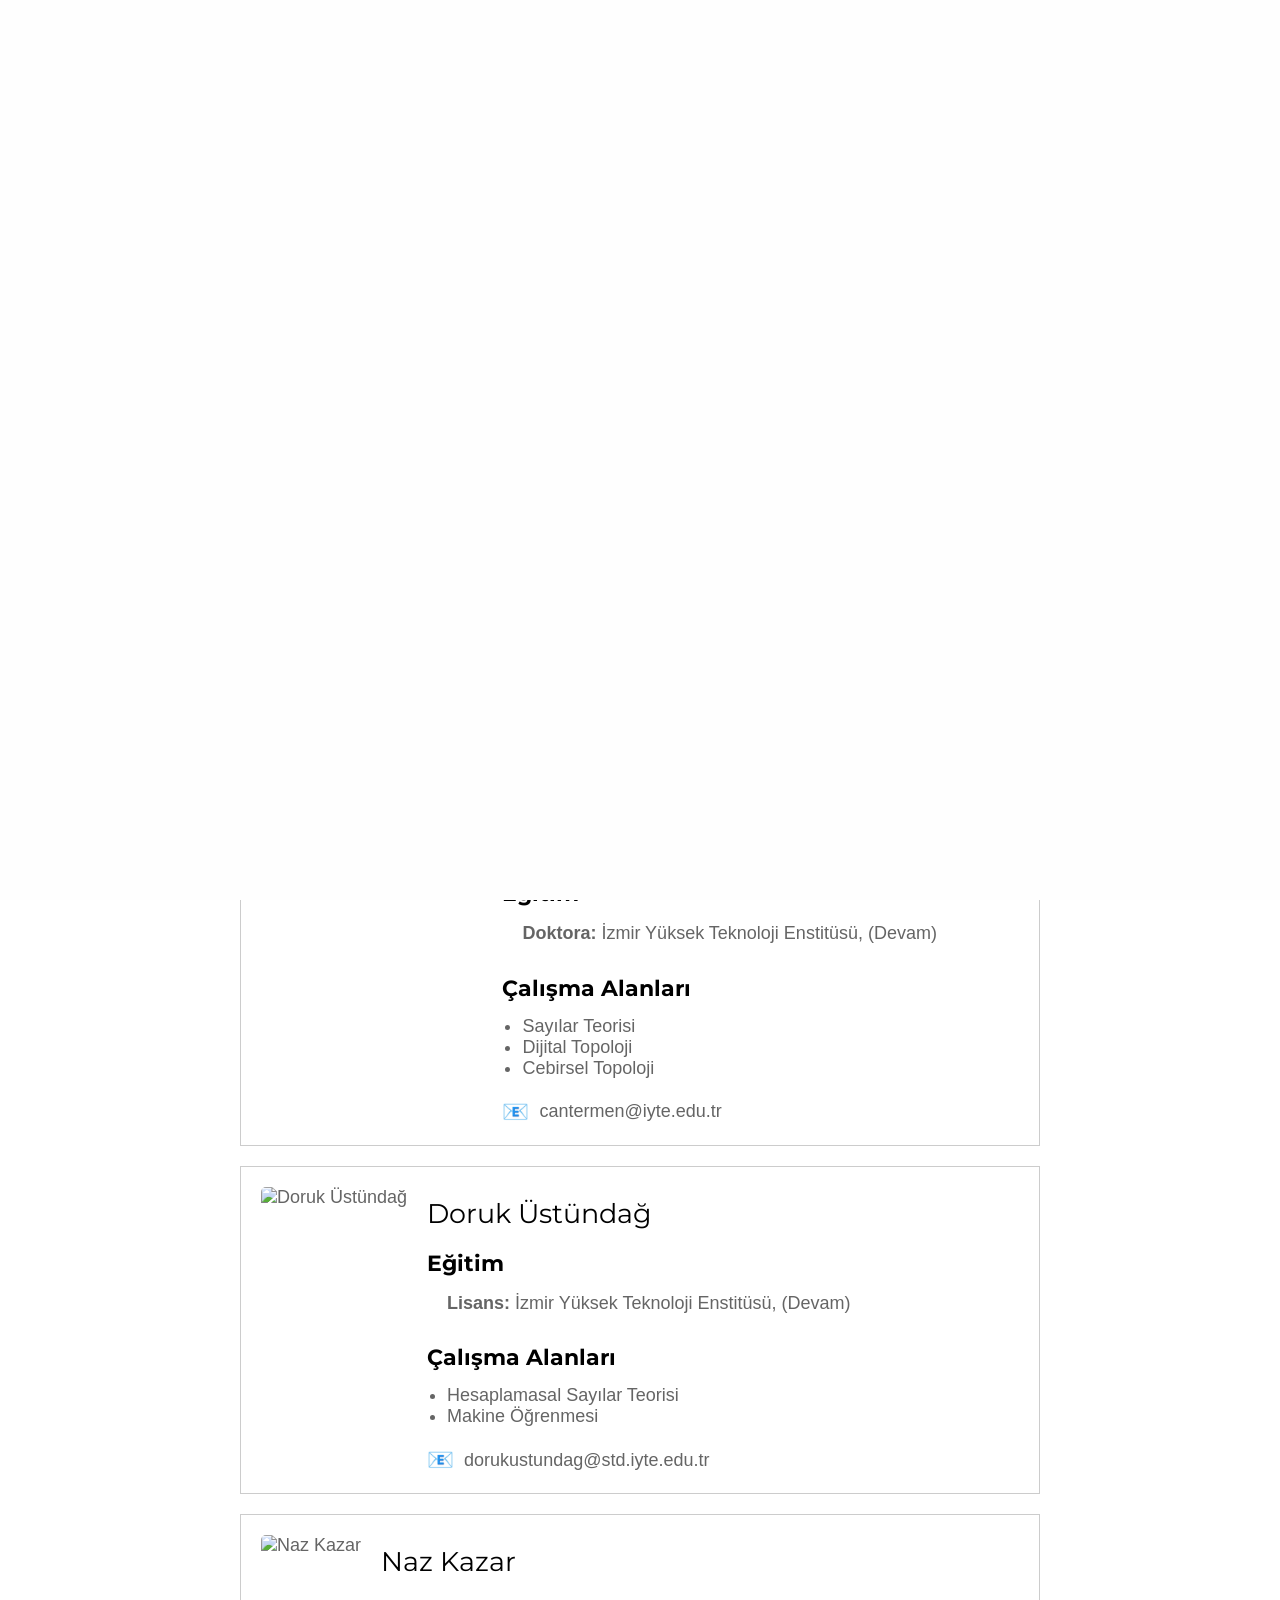
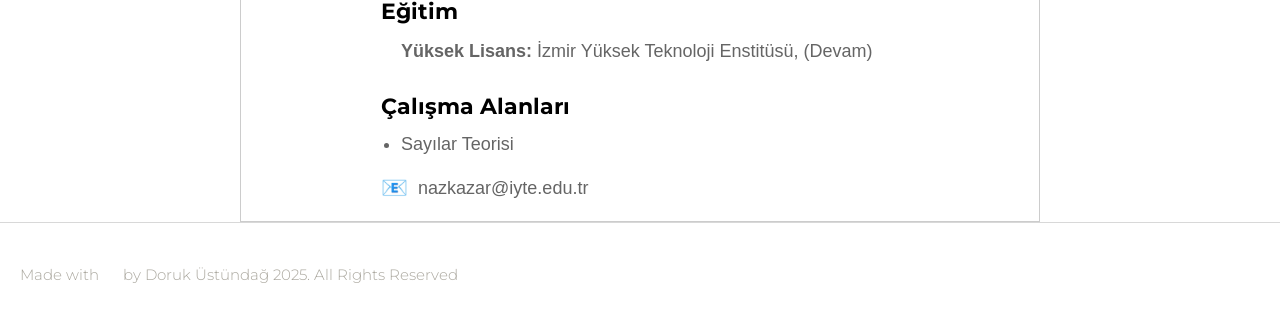
==== service.html @ e006af82 "Header Style Change" ====
<!doctype html>
<!--[if lt IE 7]>      <html class="no-js lt-ie9 lt-ie8 lt-ie7" lang=""> <![endif]-->
<!--[if IE 7]>         <html class="no-js lt-ie9 lt-ie8" lang=""> <![endif]-->
<!--[if IE 8]>         <html class="no-js lt-ie9" lang=""> <![endif]-->
<!--[if gt IE 8]><!--> <html class="no-js" lang=""> <!--<![endif]-->
    <head>
        <meta charset="utf-8">
        <meta http-equiv="X-UA-Compatible" content="IE=edge,chrome=1">
        <title>İYTE Aritmetik</title>
        <meta name="description" content="">
        <meta name="viewport" content="width=device-width, initial-scale=1">
        <link rel="apple-touch-icon" href="apple-touch-icon.png">
        <link rel="icon" type="image/x-icon" href="favicon.ico">

        <!--Google fonts links-->
        <link href="https://fonts.googleapis.com/css?family=Montserrat:400,700" rel="stylesheet">


        <link rel="stylesheet" href="assets/css/fonticons.css">
        <link rel="stylesheet" href="assets/css/slider-pro.css">
        <!--<link rel="stylesheet" href="assets/css/stylesheet.css">-->
        <link rel="stylesheet" href="assets/css/font-awesome.min.css">
        <link rel="stylesheet" href="assets/css/bootstrap.min.css">


        <!--For Plugins external css-->
        <link rel="stylesheet" href="assets/css/plugins.css" />

        <!--Theme custom css -->
        <link rel="stylesheet" href="assets/css/style.css">

        <!--Theme Responsive css-->
        <link rel="stylesheet" href="assets/css/responsive.css" />

        <script src="assets/js/vendor/modernizr-2.8.3-respond-1.4.2.min.js"></script>
    </head>
    <body data-spy="scroll" data-target=".navbar-collapse">
        <!--[if lt IE 8]>
            <p class="browserupgrade">You are using an <strong>outdated</strong> browser. Please <a href="http://browsehappy.com/">upgrade your browser</a> to improve your experience.</p>
        <![endif]-->
        <div class='preloader'><div class='loaded'>&nbsp;</div></div>
        <header id="main_menu" class="header navbar-fixed-top">            
            <div class="main_menu_bg">
                <div class="container">
                    <div class="row">
                        <div class="nave_menu">
                            <nav class="navbar navbar-default" id="navmenu">
                                <div class="container-fluid">
                                    <!-- Brand and toggle get grouped for better mobile display -->
                                    <div class="navbar-header">
                                        <button type="button" class="navbar-toggle collapsed" data-toggle="collapse" data-target="#bs-example-navbar-collapse-1" aria-expanded="false">
                                            <span class="sr-only">Toggle navigation</span>
                                            <span class="icon-bar"></span>
                                            <span class="icon-bar"></span>
                                            <span class="icon-bar"></span>
                                        </button>
                                        <a class="navbar-brand" href="index.html">
                                            <img src="assets/images/logo.png"/>
                                        </a>
                                    </div>

                                    <!-- Collect the nav links, forms, and other content for toggling -->



                                    <div class="collapse navbar-collapse" id="bs-example-navbar-collapse-1">
                                        <ul class="nav navbar-nav navbar-right">
                                            <li><a href="hakkımızda.html">Hakkımızda</a></li>
                                            <li class="dropdown"><a href="#" class="dropdown-toggle" data-toggle="dropdown" role="button" aria-haspopup="true">Kişiler</a>
                                                <ul class="dropdown-menu">
                                                    <li><a href="service.html">Yönetim</a></li>
                                                    <li><a href="service1.html">Konuşmacılar</a></li>
                                                </ul>
                                            </li>
                                            
                                            <li><a href="work.html">Seminerler</a></li>
                                            <li><a href="contact.html">İletişim</a></li>
                                        </ul>    
                                    </div>

                                </div>
                            </nav>
                        </div>	
                    </div>

                </div>

            </div>
        </header> <!--End of header -->


        <!--hg-->
        <div style="font-family: Arial, sans-serif; border: 1px solid #ccc; padding: 20px; max-width: 800px; margin: auto; display: flex; align-items: flex-start; gap: 20px; margin-top: 200px;">
            <div style="flex-shrink: 0;">
                <img src="assets/images/haydargoral.jpg" alt="Doç. Dr. Haydar Göral" style="width: 150px; height: auto; border-radius: 5px;">
            </div>
            <div>
                <h2 style="margin-top: 0; font-size: 1.5em; font-weight: normal;">Doç. Dr. Haydar GÖRAL</h2>
                
                <h3 style="margin-bottom: 5px; font-size: 1.2em; font-weight: bold; display: block;">Eğitim</h3>
                <p style="margin: 0; padding-left: 20px;"><strong>Doktora:</strong> Claude Bernard Üniversitesi Lyon 1, 2015</p>
                <h3 style="margin-top: 20px; margin-bottom: 5px; font-size: 1.2em; font-weight: bold;">Çalışma Alanları</h3>
                <ul style="list-style-type: disc; margin: 0; padding-left: 20px;">
                    <li>Sayılar Teorisi</li>
                    <li>Modeller Teorisi</li>
                    <li>Teorik Bilgisayar Bilimi</li>
                    <li>Makine Öğrenmesi</li>
                </ul>
                <div style="margin-top: 20px; display: flex; flex-direction: column; gap: 10px;">
                    <div style="display: flex; align-items: center; gap: 10px;">
                        <span style="color: #666; font-size: 1.2em;">📧</span>
                        <p style="margin: 0;">haydargoral@iyte.edu.tr</p>
                    </div>  
                </div>
            </div>
        </div>

        <!--tct-->
        <div style="font-family: Arial, sans-serif; border: 1px solid #ccc; padding: 20px; max-width: 800px; margin: auto; display: flex; align-items: flex-start; gap: 20px; margin-top: 20px;">
            <div style="flex-shrink: 0;">
                <img src="assets/images/tct.jpg" alt="Ar. Gör. Talip Can Termen" style="width: 150px; height: auto; border-radius: 5px;">
            </div>
            <div>
                <h2 style="margin-top: 0; font-size: 1.5em; font-weight: normal;">Ar. Gör. Talip Can Termen</h2>
                
                <h3 style="margin-bottom: 5px; font-size: 1.2em; font-weight: bold; display: block;">Eğitim</h3>
                <p style="margin: 0; padding-left: 20px;"><strong>Doktora:</strong> İzmir Yüksek Teknoloji Enstitüsü, (Devam)</p>
                <h3 style="margin-top: 20px; margin-bottom: 5px; font-size: 1.2em; font-weight: bold;">Çalışma Alanları</h3>
                <ul style="list-style-type: disc; margin: 0; padding-left: 20px;">
                    <li>Sayılar Teorisi</li>
                    <li>Dijital Topoloji</li>
                    <li>Cebirsel Topoloji</li>
                </ul>
                <div style="margin-top: 20px; display: flex; flex-direction: column; gap: 10px;">
                    <div style="display: flex; align-items: center; gap: 10px;">
                        <span style="color: #666; font-size: 1.2em;">📧</span>
                        <p style="margin: 0;">cantermen@iyte.edu.tr</p>
                    </div>  
                </div>
            </div>
        </div>

        <!--du-->
        <div style="font-family: Arial, sans-serif; border: 1px solid #ccc; padding: 20px; max-width: 800px; margin: auto; display: flex; align-items: flex-start; gap: 20px; margin-top: 20px;">
            <div style="flex-shrink: 0;">
                <img src="assets/images/doruk.jpg" alt="Doruk Üstündağ" style="width: 150px; height: auto; border-radius: 5px;">
            </div>
            <div>
                <h2 style="margin-top: 0; font-size: 1.5em; font-weight: normal;">Doruk Üstündağ</h2>
                
                <h3 style="margin-bottom: 5px; font-size: 1.2em; font-weight: bold; display: block;">Eğitim</h3>
                <p style="margin: 0; padding-left: 20px;"><strong>Lisans:</strong> İzmir Yüksek Teknoloji Enstitüsü, (Devam)</p>
                <h3 style="margin-top: 20px; margin-bottom: 5px; font-size: 1.2em; font-weight: bold;">Çalışma Alanları</h3>
                <ul style="list-style-type: disc; margin: 0; padding-left: 20px;">
                    <li>Hesaplamasal Sayılar Teorisi</li>
                    <li>Makine Öğrenmesi</li>
                </ul>
                <div style="margin-top: 20px; display: flex; flex-direction: column; gap: 10px;">
                    <div style="display: flex; align-items: center; gap: 10px;">
                        <span style="color: #666; font-size: 1.2em;">📧</span>
                        <p style="margin: 0;">dorukustundag@std.iyte.edu.tr</p>
                    </div>  
                </div>
            </div>
        </div>

        <!--nk-->
        <div style="font-family: Arial, sans-serif; border: 1px solid #ccc; padding: 20px; max-width: 800px; margin: auto; display: flex; align-items: flex-start; gap: 20px; margin-top: 20px;">
            <div style="flex-shrink: 0;">
                <img src="assets/images/naz.jpg" alt="Naz Kazar" style="width: 150px; height: auto; border-radius: 5px;">
            </div>
            <div>
                <h2 style="margin-top: 0; font-size: 1.5em; font-weight: normal;">Naz Kazar</h2>
                
                <h3 style="margin-bottom: 5px; font-size: 1.2em; font-weight: bold; display: block;">Eğitim</h3>
                <p style="margin: 0; padding-left: 20px;"><strong>Yüksek Lisans:</strong> İzmir Yüksek Teknoloji Enstitüsü, (Devam)</p>
                <h3 style="margin-top: 20px; margin-bottom: 5px; font-size: 1.2em; font-weight: bold;">Çalışma Alanları</h3>
                <ul style="list-style-type: disc; margin: 0; padding-left: 20px;">
                    <li>Sayılar Teorisi</li>
                </ul>
                <div style="margin-top: 20px; display: flex; flex-direction: column; gap: 10px;">
                    <div style="display: flex; align-items: center; gap: 10px;">
                        <span style="color: #666; font-size: 1.2em;">📧</span>
                        <p style="margin: 0;">nazkazar@iyte.edu.tr</p>
                    </div>  
                </div>
            </div>
        </div>


        <!-- footer Section -->
        <footer id="footer" class="footer">
            <div class="container">
                <div class="main_footer">
                    <div class="row">
                        <div class="col-sm-12">
                            <div class="copyright_text text-center">
                                <p class=" wow fadeInRight" data-wow-duration="1s">Made with <i class="fa fa-heart"></i> by Doruk Üstündağ 2025. All Rights Reserved</p>
                            </div>
                        </div>
                    </div>
                </div>
            </div><!-- End of container -->
        </footer><!-- End of footer -->



        <!-- START SCROLL TO TOP  -->

        <div class="scrollup">
            <a href="#"><i class="fa fa-chevron-up"></i></a>
        </div>

        <script src="assets/js/vendor/jquery-1.11.2.min.js"></script>
        <script src="assets/js/vendor/bootstrap.min.js"></script>

        <script src="assets/js/jquery.easing.1.3.js"></script>

        <script src="assets/js/plugins.js"></script>
        <script src="assets/js/main.js"></script>

    </body>
</html>
---- assets/css/style.css ----
/*
Author: Bootstrapthemes
Author URI: http://bootstrapthemes.co
*/
/* ==========================================================================
   Author's custom styles
   ========================================================================== */
html,
body {
    background-color: #fff;
    font-size: 18px;
    color: #656565;
    width: 100%;
    padding: 0;
    margin-left: 0;
    margin-right: 0;
    font-family: 'Montserrat', sans-serif;
    font-weight: 300;
}
.preloader {
    position: fixed;
    top: 0;
    left: 0;
    right: 0;
    bottom: 0;
    background-color: #fefefe;
    z-index: 99999;
    height: 100%;
    width: 100%;
    overflow: hidden !important;
}
.loaded {
    width: 60px;
    height: 60px;
    position: absolute;
    left: 50%;
    top: 50%;
    background-image: url(../images/loading.gif);
    background-repeat: no-repeat;
    background-position: center;
    -moz-background-size: cover;
    background-size: cover;
    margin: -20px 0 0 -20px;
}
img {
    -moz-user-select: none;
    -webkit-user-select: none;
    -ms-user-select: none;
    user-select: none;
    -webkit-user-drag: none;
    user-drag: none;
}
a,
a:hover,
a:active,
a:focus {
    text-decoration: none;
    outline: none;
}
a,
button,
a span {
    -webkit-transition: 0.2s ease-in-out;
    -o-transition: 0.2s ease-in-out;
    transition: 0.2s ease-in-out;
}
.btn.extra-width {
    padding: 13px 40px;
}
.btn:focus,
.btn:active {
    outline: inherit;
}
*,
*:before,
*:after {
    -webkit-box-sizing: border-box;
    -moz-box-sizing: border-box;
    box-sizing: border-box;
    /*    direction: rtl;*/
}
p {
    margin: 0 0 15px;
}
a{}
.clear {
    clear: both;
}
img {
    max-width: 100%;
}
textarea,
input[type="text"],
input[type="password"],
input[type="datetime"],
input[type="datetime-local"],
input[type="date"],
input[type="month"],
input[type="time"],
input[type="week"],
input[type="number"],
input[type="email"],
input[type="url"],
input[type="search"],
input[type="tel"],
input[type="color"],
.uneditable-input {
    outline: none;
}
.form-control {
    border: 1px solid rgba(0, 0, 0, 0.08);
    font-size: 16px;
    height: 45px;
}
.form-control {
    display: inline-block;
    width: 60%;
    height: 35px;
    padding: 6px 25px;
    font-size: 14px;
    line-height: 1.42857143;
    color: #fff;
    background-color: #182e4c;
    background-image: none;
    border: 0px solid #ccc;
    border-radius: 30px;
    -webkit-box-shadow: inset 0 1px 1px rgba(0,0,0,.075);
    box-shadow: inset 0 1px 1px rgba(0,0,0,.075);
    -webkit-transition: border-color ease-in-out .15s,-webkit-box-shadow ease-in-out .15s;
    -o-transition: border-color ease-in-out .15s,box-shadow ease-in-out .15s;
    transition: border-color ease-in-out .15s,box-shadow ease-in-out .15s;
}
.form-control:focus {
    border-color: #5e9a28;
}

h1,
h2,
h3,
h4,
h5,
h6 {
    margin: 0;
    color:#000000;
}
h4,
h5 {
    font-weight: 300;
    margin: 0;
    line-height: 2rem;
}
h1 {
    font-size: 3.75rem;
    font-family: 'Montserrat', sans-serif;
    font-weight: 900;
}
h2 {
    font-size:3rem;
    line-height: 3rem;
    font-family: 'Montserrat', sans-serif;
    font-weight: 700;
}
h3 {
    font-size:1.875rem;
    line-height: 2.5rem;
    font-family: 'Montserrat', sans-serif;
    font-weight: 300;
}
h4 {
    font-size: 2.5rem;
    line-height: 2.5rem;
    font-family: 'Montserrat', sans-serif;
    font-weight: 700;
}
h5 {
    font-size: 1.125rem;
    margin-bottom: 1rem;
    margin-top: 1rem;
    color:#223d61;
}
h6 {
    font-size: 1rem;
    margin-bottom: .9rem;
}
p {
    line-height: 1.375rem;
    margin-bottom:30px;
}
p:last-child {
    margin-bottom: 0px;
}
.text {
    color: #333333;
}
.coloricon i {
    color: #5e9a28;
}
.colorsbg{
    background:#FFE1BD ;
}
.whitetext {
    color: #fff;
}
.blackbg{
    background: #000;
}
.lightbg {
    background-color: #f9f9f9;
}
.transition {
    -webkit-transition: all 300ms linear;
    -moz-transition: all 300ms linear;
    -o-transition: all 300ms linear;
    -ms-transition: all 300ms linear;
    transition: all 300ms linear;
}


/*
Section
*/
.sections {
    padding-top:85px;
    padding-bottom: 105px;
    overflow: hidden;
}
.sections.footer {
    padding-bottom: 80px;
}
section .subtitle h5 {
    margin-top: 10px;
    font-size: 1.3rem;
}
.parallax-section {
    max-width: 100%;
    color: #ffffff;
}
section .title-half h2 {
    font-size: 3rem;
    line-height: 4rem;
    font-weight: 300;
    margin-bottom: 1.4rem;
}
section .subtitle-half h5 {
    font-weight: 100;
    font-size: 17px;
}
ul{
    margin:0;
    padding:0;
    list-style:none;
}

.heading {
    margin-bottom: 4rem;
}
.overlay {
    background-color: rgba(0, 0, 0, 0.75);
    width: 100%;
    height: 100%;
    position: absolute;
    left:0;
    top:0;
}
.home-overlay {
    background-color:rgba(255, 225, 189, 0.9);
    width: 100%;
    height:100%;
    position: absolute;
    left:0;
    top:0;
}
.home-overlay-fluid {
    background-color: rgba(41, 41, 41, 0.68);
    width: 80%;
    margin: auto;
}
.overlay-img {
    background: rgba(0, 0, 0, 0.3);
    width: 100%;
    padding-top: 100px;
    padding-bottom: 100px;
    color: #ffffff;
}
.no-padding {
    padding: 0 !important;
    margin:0 !important;
}
.fluid-blocks-col {
    padding: 70px 40px 0 80px;
}
.fluid-blocks-col-right {
    padding: 70px 80px 0 40px;
}
/*
Separator
*/
.separator {
    height: 2px;
    width: 60px;
    margin: 20px auto;
    background: #000;;
}
.separator2 {
    height: 2px;
    width: 60px;
    margin:20px 0px;
    background: #000;
}
.separator3 {
    height: 2px;
    width: 50px;
    margin:10px auto;
    background: #fff;
}
.separator4 {
    height: 2px;
    width: 30px;
    margin:20px 0px;
    background: #5e9a28;
}
/*section:nth-of-type(odd) {
    background-color: #F9F9F9;
}*/
/*
Button
*/
.btn-primary.active.focus,
.btn-primary.active:focus,
.btn-primary.active:hover,
.btn-primary:active.focus,
.btn-primary:active:focus,
.btn-primary:active:hover,
.open > .dropdown-toggle.btn-primary.focus,
.open > .dropdown-toggle.btn-primary:focus,
.open > .dropdown-toggle.btn-primary:hover,
.btn-primary.focus,
.btn-primary:focus,
.btn-primary.disabled,
.btn-primary.disabled:hover {
    color: #ffffff;
    background-color: #522bac;
    border-color: #522bac;
}

.btn {
    display: inline-block;
    min-width: 180px;
    padding: .4em;
    height: 45px;
    text-align: center;
    color: #fff;
    letter-spacing: 1px;
    margin: 0;
    font-size: 1.125rem;
    border-radius: 50px;
    margin-top: 20px;
    background-color: #000;
    transition: .5s; 
    border:1px solid #000;

}
.btn:hover {
    background-color:#ffcb93;
    color: #000;
    text-decoration: none;
    border:1px solid #ffcb93;
}
.btn-default {
    color: #333;
    background-color: #fff;
    border-color: #ccc;
}
.btn-default:hover {
    color: #333;
    background-color: #fff;
    border-color:#000;
}

/*
Extra height css
*/
.margin-top-20 {
    margin-top: 20px;
}
.margin-bottom-20 {
    margin-bottom: 20px;
}
.margin-top-40 {
    margin-top: 40px;
}
.margin-bottom-40 {
    margin-bottom: 40px;
}
.margin-top-60 {
    margin-top: 60px;
}
.margin-top-80 {
    margin-top: 80px;
}
.margin-top-120 {
    margin-top: 120px;
}
.margin-80 {
    margin-top: 80px;
    margin-bottom: 80px;
}
.margin-bottom-60 {
    margin-bottom: 60px;
}

.margin-bottom-80 {
    margin-bottom: 80px;
}
.padding-top-20 {
    padding-top: 1.33rem;
}
.padding-bottom-20 {
    padding-bottom: 1.33rem;
}
.padding-top-40 {
    padding-top: 2.66rem;
}
.padding-bottom-40 {
    padding-bottom: 2.66rem;
}
.padding-top-60 {
    padding-top: 5rem;
}
.padding-bottom-60 {
    padding-bottom: 5rem;
}
.padding-bottom-0 {
    padding-bottom: 0;
}
/*padding*/
.padding-twenty {
    padding: 10px 0;
}
.padding-fourty {
    padding: 20px 0;
}
.padding-sixty {
    padding: 30px 0;
}
.padding-eighty {
    padding: 40px 0;
}
h1 span {
    color: #5e9a28;
    font-weight: 400;
}

/*for placeholder changes*/

input::-webkit-input-placeholder {
    color: #555555;
}
input::-moz-placeholder {
    color: #555555;
}
input::-ms-input-placeholder {
    color: #555555;
}

/*for image bg*/


/*.img-bg{
  background: url(../images/home-msg.jpg) no-repeat center top fixed;
  background-size
  -moz-background-size: cover;
  -webkit-background-size: cover;
  -o-background-size: cover;
  background-size: cover;
  width: 100%;
  overflow: hidden;
}*/
/* navbar section */
.menu-scroll {
    padding-top: 0px;
    padding-bottom: 0px;
    position: fixed;
    top: 0; 
    left: 0; 
    right: 0; 
    z-index: 300;
    box-shadow: 0 6px 12px rgba(0, 0, 0, .175);
    -webkit-box-shadow: 0 6px 12px rgba(0, 0, 0, .175);
    background-color:#fff;
    -webkit-transition:all .3s;
    -moz-transition:all .3s;
    transition:all .3s;
    height: 80px;
    /*    background-color: transparent;
        -webkit-transition: background .5s ease-in-out,padding .5s ease-in-out;
        -moz-transition: background .5s ease-in-out,padding .5s ease-in-out;
        transition: background .5s ease-in-out,padding .5s ease-in-out;*/

}

.menu-scroll .main_menu_bg{
    margin-top: 0px;
    background-color: transparent;
    height: 80px;
}
.menu-scroll .main_menu_bg .nave_menu {
    margin-top:0px;
}
.main_menu_bg{
    margin-top: 0px;
    background-color: #fff;
    border-bottom: 1px solid #ddd;
    height: 155px;
    transition: all 0.3s;
}
.main_menu_bg .navbar-default {
    background-color: transparent; 
    border-color: transparent; 
    transition: all .3s;
    margin: 15px auto;
}
.navbar-default .navbar-nav>li>a:hover, .navbar-default .navbar-nav>li>a:focus{
    color:#000000;
}
.main_menu_bg .nave_menu {
    margin-top:50px;
    transition: all 0.6s;
}

.main_menu_bg .navbar-default .navbar-nav>.active>a, .navbar-default .navbar-nav>.active>a:hover, .navbar-default .navbar-nav>.active>a:focus{
    color: #000000;
    background:url(../images/line.png) no-repeat scroll 15px 40px;
}

.main_menu_bg .navbar-nav>li>a {
    padding-top: 15px;
    padding-bottom: 20px;
    font-size: 0.875rem;
    color: #333;
}
.navbar-brand>img {
    max-width: 80%;
}
.navbar-default .navbar-nav>.open>a, .navbar-default .navbar-nav>.open>a:hover, .navbar-default .navbar-nav>.open>a:focus{
    background-color:transparent;
    color:#ffe1bd;

}
.dropdown-menu>li>a{
    line-height: 4;
}
/*.navbar-nav>li>.dropdown-menu{
    margin-top:20px;
}*/

/* Auto-hide header: visible while the page is at the top; once the user
   scrolls down it slides away, and slides back in when the mouse moves
   near the top edge of the screen (desktop/mouse only). */
@media (hover: hover) and (pointer: fine) {
    .header.navbar-fixed-top {
        transition: transform .35s ease-in-out;
    }
    .header.navbar-fixed-top.nav-autohide:not(.nav-visible):not(:focus-within) {
        transform: translateY(-100%);
    }
    .nav-hover-zone {
        position: fixed;
        top: 0;
        left: 0;
        right: 0;
        height: 12px;
        z-index: 1029;
    }
}


/*home section*/
.main_home{
    margin-top:85px;
    padding: 140px 0px;
    position: relative;

}
.main_home h1{
    color: #fff;
    padding-bottom: 25px;
}
.main_home p.subtitle{
    color: #000;
    padding-bottom: 25px;
    font-size:1.5rem;
    line-height: 2rem;
    margin:0 auto;
}
.main_home_slider{
    margin-top:70px;
}
.single_home_slider{
    margin-top:70px;
    background:url(../images/homebg.jpg) no-repeat top center;
    position: relative;
}
.main_home_slider .owl-controls{
    position: absolute;
    right:1%;
    top:50%;
    z-index: 99;
}
.home .owl-theme .owl-dots .owl-dot {
    display: block;
    zoom: 1;
}

.owl-theme .owl-dots .owl-dot.active span, .owl-theme .owl-dots .owl-dot:hover span {
    background: #fff;
    border:0;
}
.owl-theme .owl-dots .owl-dot span {
    width: 10px;
    height: 10px;
    margin: 2px 10px;
    background: transparent;
    border:1px solid #000;
    display: inline-block;
    -webkit-backface-visibility: visible;
    -webkit-transition: opacity 200ms ease;
    -moz-transition: opacity 200ms ease;
    -ms-transition: opacity 200ms ease;
    -o-transition: opacity 200ms ease;
    transition: opacity 200ms ease;
    -webkit-border-radius: 0px; 
    -moz-border-radius: 0px;
    border-radius: 0px;
    transform: rotate(45deg);
}


/*========================================================================
service section css
==========================================================================*/
.head_title{
    margin-bottom:60px;
}
.head_title h2{
    font-size:3.125rem;
    color:#223d61;
}
.head_title p{
    font-size:1rem;
}


/*=======================================================================
                        Work sectin style
=========================================================================*/
.main_mix_content{
    overflow: hidden;
}
.main_mix_content .single_mixi_portfolio{
    margin-bottom:30px;
}


/*====================================================================
 Team section Style
======================================================================*/

.main_team_area .single_team .team img{
    margin-bottom:20px;
    width:168px;
    height: 168px;
    margin:20px auto;
}
.main_team_area .owl-controls{
    margin-top:50px;
}
.main_team_area .owl-nav{
    position: absolute;
    top:15%;

}
.main_team_area .owl-carousel .owl-controls .owl-nav .owl-prev{
    float: left;
    position: absolute;
}
.main_team_area .owl-carousel .owl-controls .owl-nav .owl-next {
    float: right !important;
    position: relative;
    right:-1350%;
}
.main_team_area .owl-theme .owl-nav [class*='owl-'] {
    color: black;
    font-size: 3rem;
    margin: 5px;
    padding: 4px 7px;
    background: transparent;
}
.main_team_area .owl-theme .owl-nav [class*='owl-']:hover {
    background: transparent;
    color: white;
}


/*===================================================================
                    Clients Section Style
=====================================================================*/
.single_left_text{
}
.slider-pro .sp-slides.sps_slider{
    height: 200px !important;
}
.slider-pro p.sp-layer.right_sp_layer {
    padding-top: 40px;
}

/*===================================================================
                    Contact section style
=======================================================================*/
.contact{
    background: url(../images/tuchbg.jpg) no-repeat top center;
    background-size: cover;
    position: relative;
}

.main_contact .head_title.whitetext h1{
    color:#fff;
}
.main_contact label{
    font-family: 'Montserrat', sans-serif;
    font-size:1.125rem;
    font-weight: 300;
    margin-bottom:10px;
}
.main_contact .form-control {
    display: inline-block;
    width: 100%;
    height: 50px;
    padding: 6px 25px;
    font-size: 14px;
    line-height: 1.42857143;
    color: #fff;
    background-color: transparent; 
    background-image: none;
    border-top: 1px solid #555;
    border-radius: 0px;
    -webkit-box-shadow: inset 0 0px 0px rgba(0,0,0,.075);
    box-shadow: inset 0 0px 0px rgba(0,0,0,.075);
    -webkit-transition: border-color ease-in-out .15s,-webkit-box-shadow ease-in-out .15s;
    -o-transition: border-color ease-in-out .15s,box-shadow ease-in-out .15s;
    transition: border-color ease-in-out .15s,box-shadow ease-in-out .15s;
}

.main_contact .single_contant_left input[type="submit"]{

}

.main_contact textarea.form-control {
    height: auto;
    border-bottom: 1px solid #333;
}

.main_contact .single_message_right_info{
    display: inline-block;
    width: 100%;
    margin-top: 65px;
}

.single_message_right_info li{
    font-size: 1.125rem;
    display: block;
    width: 100%;
    margin-bottom: 40px;
    overflow: hidden;
    line-height: 1.5rem;
}
.single_message_right_info li i{
    padding: 5px;
    font-size:1rem;
    float: left;
    width:8%;
    display: inline-block;
    text-align: center;
}
.single_message_right_info li span{
    display:inline-block;
    float: left;
    width:90%;

}
.contact_socail a i{
    font-size:0.8125rem;
    color:#000;
    background: #fff;
    text-align: center;
    width:40px;
    height: 40px;
    line-height: 40px;
    margin-left:10px;
}
.contact_socail a:hover i{
    background: #ffe1bd;
    color:#fff;
}



/*==================================================================
                    footer section
====================================================================*/
.footer{
    border-top:1px solid #d8d8d8;
}
.copyright_text p{
    color:#aaa79e;
    font-size:0.8125rem;
    /*    line-height: 25px;*/
    padding: 40px 20px;
    max-width: 100%;
}
.copyright_text p i{
    padding:0px 10px;
    color:#ffcb93;
}
.copyright_text p a{
    padding:0px 10px;
    color:#ffcb93;
}


/* scrollup */

.scrollup{
    width: 30px;
    height: 30px;
    border-radius: 15px;
    opacity: .3;
    position: fixed;
    bottom: 20px;
    right: 25px;
    color: #fff;
    cursor: pointer;
    background-color: #000;
    z-index: 1000;
    transition: opacity .5s, background-color .5s;
    -moz-transition: opacity .5s, background-color .5s;
    -webkit-transition: opacity .5s, background-color .5s;
}

.scrollup:hover {
    background: #ffcb93;
    opacity: 1;
}

.scrollup i {
    font-size: 13px;
    position: absolute;
    opacity: 1;
    color: #fff;
    left: 50%;
    top: 50%;
    margin-top: -7px;
    margin-left: -6px;
    text-decoration: none;

}





/*====================================================================
                         About Page Style
======================================================================*/

.main_about_area .separator2{
    margin-top:0px;
    margin-bottom: 40px;
}
.main_about_area .single_about_left_text{
    width:80%;
    margin:40px auto;
}
.main_about_area .single_about_left_text h4{
    line-height: 3rem;
}


/*======================================================================
                    instagram Section
-=======================================================================*/
.instagram-thumbnails img{
    width: 18%;
    display: inline-block;
    margin: 5px;
}






/*========================================================================
                Service Page One Style
==========================================================================*/

.main_events_area{}
.main_events_area .single_events span{
    display: inline-block;
}
.main_events_area .single_events p{
    font-size:1.875rem;
    line-height: 2rem;
}
.main_events_area .single_events span.e_text{}
.main_events_area .single_events span.separator3{
    margin: 10px 50px;
}
.main_events_area .single_events span.e_price{
    font-family: 'Montserrat', sans-serif;
    font-weight: 700;
    font-size:2.5rem;
}
.main_events_area .single_events span.e_text1{
    margin-left:20px;
    color:#8e8e8e;
}
.main_events_area .single_events.events_btn .btn{
    margin-top:0px;
}





/*=====================================================================
                    Works page style
=======================================================================*/
.single_mixi_portfolio{
    position: relative;
}
.single_work_overlay{
    background: #FFE1BD;
    width:80%;
    height: 80%;
    left:10%;
    top:10%;
    position:absolute;
    padding-top: 15%;
    opacity: 0;
    transition: all 0.6s;
}
.single_work_overlay.single_work_overlay2{
    padding-top: 40%;
}
.single_mixi_portfolio:hover .single_work_overlay{
    opacity: 1;
}




/*=====================================================================
                    Work1 page style
=======================================================================*/

.main_work1_area{}
.main_work1_area .main_work1_content{
    padding-top:130px;
}
.main_work1_area .owl-theme .owl-nav [class*='owl-'] {
    color: #989898;
    background: transparent;
    font-size:1.125rem;
}
.main_work1_area .owl-theme .owl-nav {
    margin-top: 10px;
    text-align: center;
    -webkit-tap-highlight-color: transparent;
    position: relative;
    top: -880px;
}

.main_work1_area .owl-theme .owl-dots .owl-dot span{
    border-radius:50%;
}
.main_work1_area .owl-theme .owl-dots .owl-dot.active span{
    background: #000;
    border: 0;
}

.work_socail a i{
    background: #000;
    color:#fff;
    transition: all 0.6s;
    text-align: center;
    width: 40px;
    height: 40px;
    line-height: 40px;
    margin-right: 10px;
}

.work_socail a:hover i{
    background: #FFE1BD;
    color:#fff;
}

/* main work1 content section */

.main_work1_content_area{}

.main_work1_content_area .signle_work1_left {
    width: 80%;
    margin: 0px auto;
}


/*main work1 team section */
.main_work1_team_area{}
.main_work1_team_area .owl-theme .owl-dots .owl-dot span{
    border-radius:50%;
}
.main_work1_team_area .owl-theme .owl-dots .owl-dot.active span, .owl-theme .owl-dots .owl-dot:hover span{
    background: #000;
}

.main_work1_team_area .owl-theme .owl-dots {
    text-align: center;
    -webkit-tap-highlight-color: transparent;
    top: 40px;
    position: relative;
}

.main_work1_team_area .single_work1_team .team{
    margin-top:30px;
}


/*==================================================================
                Blog Page Style
====================================================================*/
.blogmix .mix{
    display: none;
}
.blogmix in{
    overflow: hidden;
}
.single_service{
    min-height: 555px;
}
.blog_readmore_btn{
    display: block;
    width:100%;
    overflow: hidden;
}
ul li.filter{
    cursor:pointer;
}

/*==================================================================
                BlogInner Page Style
====================================================================*/

.main_bloginner_area{}
.main_bloginner_content{}
.main_bloginner_content .single_bloginner img{
    width:100%;
}
.single_bloginner h1{
    font-size:3rem;
    margin-bottom: 1rem;
}
.single_bloginner.s_blogIner_4.single_bloginner_bottom_heading{
    width:80%;
}
.single_bloginner.s_blogIner_4.single_bloginner_bottom_heading h4{
    letter-spacing: 1px;
    line-height: 3rem;
}



/*=======================================================================
                    Cantact Us Page Style 
=========================================================================*/

.contactus .form-control{
    color:#333;
}
.ourmap {
    width: 100%;
    height: 700px;
}
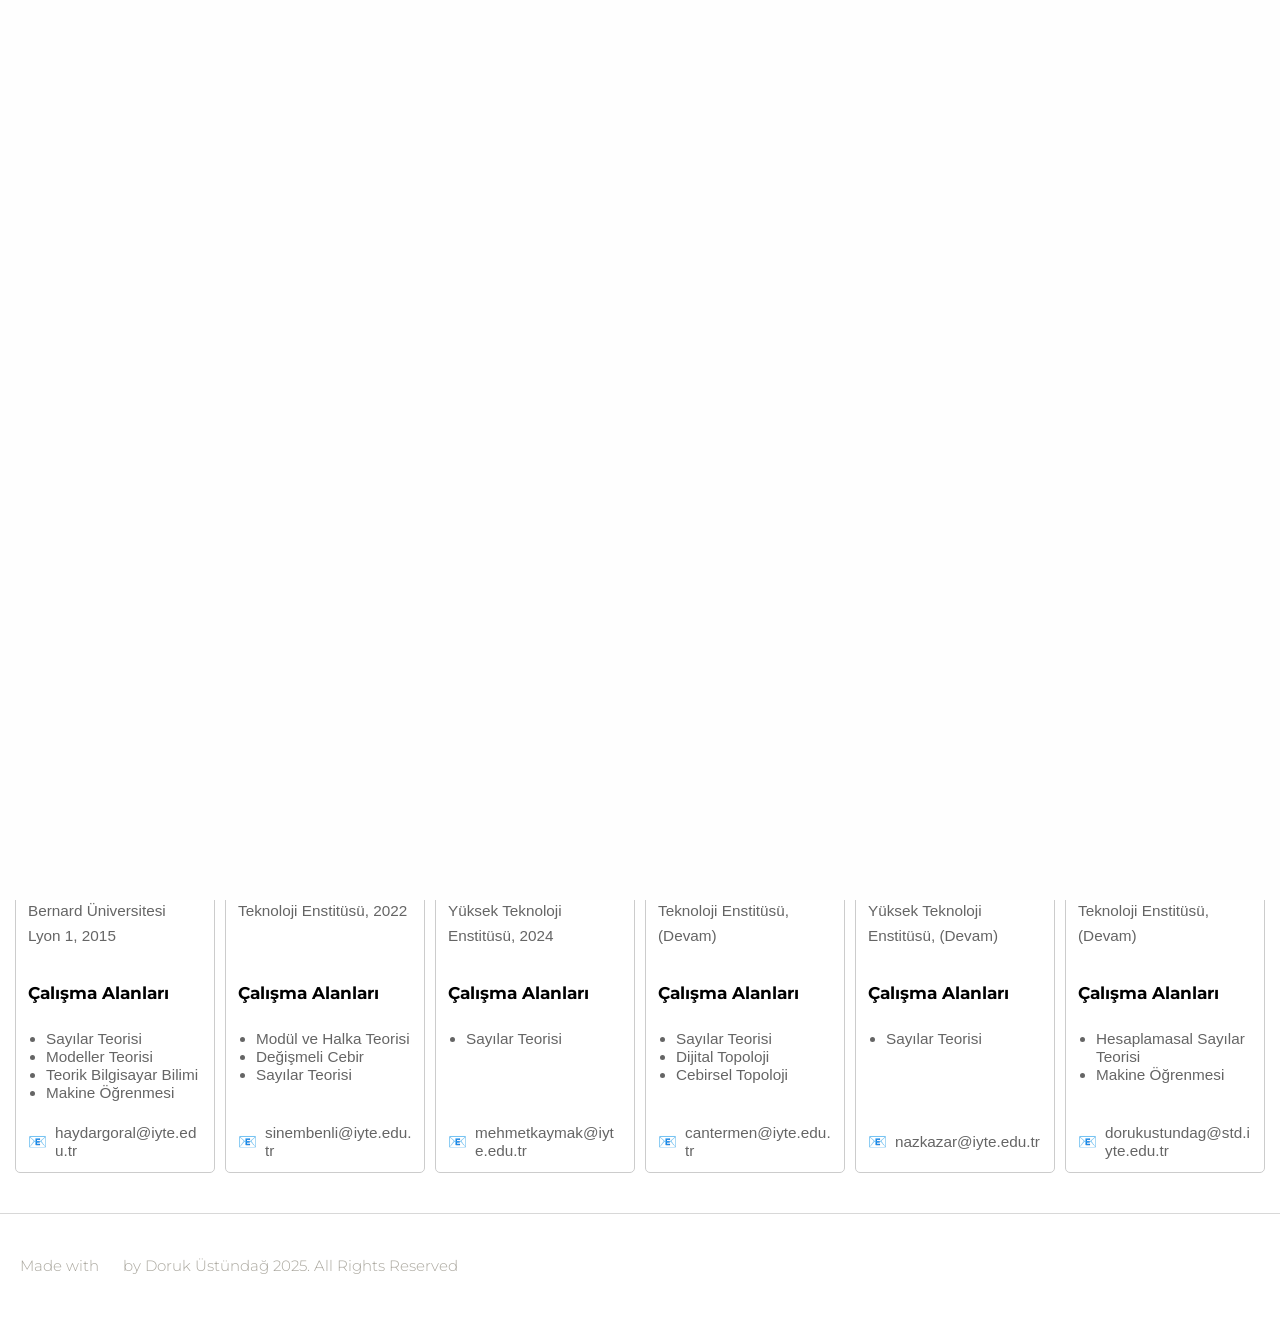
==== commit acff2e46: ""Yönetim" Page Changelog -SBG - MK added -Horizontal Card Block" ====
--- a/service.html
+++ b/service.html
@@ -89,101 +89,109 @@
         </header> <!--End of header -->
 
 
-        <!--hg-->
-        <div style="font-family: Arial, sans-serif; border: 1px solid #ccc; padding: 20px; max-width: 800px; margin: auto; display: flex; align-items: flex-start; gap: 20px; margin-top: 200px;">
-            <div style="flex-shrink: 0;">
-                <img src="assets/images/haydargoral.jpg" alt="Doç. Dr. Haydar Göral" style="width: 150px; height: auto; border-radius: 5px;">
-            </div>
-            <div>
-                <h2 style="margin-top: 0; font-size: 1.5em; font-weight: normal;">Doç. Dr. Haydar GÖRAL</h2>
-                
-                <h3 style="margin-bottom: 5px; font-size: 1.2em; font-weight: bold; display: block;">Eğitim</h3>
-                <p style="margin: 0; padding-left: 20px;"><strong>Doktora:</strong> Claude Bernard Üniversitesi Lyon 1, 2015</p>
-                <h3 style="margin-top: 20px; margin-bottom: 5px; font-size: 1.2em; font-weight: bold;">Çalışma Alanları</h3>
-                <ul style="list-style-type: disc; margin: 0; padding-left: 20px;">
+        <!--yönetim ekibi-->
+        <style>
+            .team-row { font-family: Arial, sans-serif; display: grid; grid-template-columns: repeat(6, 200px); grid-auto-rows: auto; gap: 10px; justify-content: center; max-width: 1300px; margin: 200px auto 40px; padding: 0 10px; }
+            .team-card { grid-row: 1 / span 7; display: grid; grid-template-rows: subgrid; box-sizing: border-box; border: 1px solid #ccc; border-radius: 5px; padding: 12px; }
+            .team-card > *:nth-child(1) { grid-row: 1; }
+            .team-card > *:nth-child(2) { grid-row: 2; }
+            .team-card > *:nth-child(3) { grid-row: 3; }
+            .team-card > *:nth-child(4) { grid-row: 4; }
+            .team-card > *:nth-child(5) { grid-row: 5; }
+            .team-card > *:nth-child(6) { grid-row: 6; }
+            .team-card > *:nth-child(7) { grid-row: 7; }
+            .team-card img { width: 100%; height: 190px; object-fit: cover; border-radius: 5px; }
+            .team-card h2 { margin: 12px 0 0; font-size: 1.05em; font-weight: bold; }
+            .team-card h3 { margin: 12px 0 5px; font-size: 0.95em; font-weight: bold; }
+            .team-card p { margin: 0; font-size: 0.85em; }
+            .team-card ul { list-style-type: disc; margin: 0; padding-left: 18px; font-size: 0.85em; }
+            .team-card .team-email { display: flex; align-items: center; gap: 8px; margin-top: 12px; font-size: 0.85em; word-break: break-all; }
+        </style>
+        <div class="team-row">
+            <!--hg-->
+            <div class="team-card">
+                <img src="assets/images/haydargoral.jpg" alt="Doç. Dr. Haydar Göral">
+                <h2>Doç. Dr. Haydar GÖRAL</h2>
+                <h3>Eğitim</h3>
+                <p><strong>Doktora:</strong> Claude Bernard Üniversitesi Lyon 1, 2015</p>
+                <h3>Çalışma Alanları</h3>
+                <ul>
                     <li>Sayılar Teorisi</li>
                     <li>Modeller Teorisi</li>
                     <li>Teorik Bilgisayar Bilimi</li>
                     <li>Makine Öğrenmesi</li>
                 </ul>
-                <div style="margin-top: 20px; display: flex; flex-direction: column; gap: 10px;">
-                    <div style="display: flex; align-items: center; gap: 10px;">
-                        <span style="color: #666; font-size: 1.2em;">📧</span>
-                        <p style="margin: 0;">haydargoral@iyte.edu.tr</p>
-                    </div>  
-                </div>
-            </div>
-        </div>
-
-        <!--tct-->
-        <div style="font-family: Arial, sans-serif; border: 1px solid #ccc; padding: 20px; max-width: 800px; margin: auto; display: flex; align-items: flex-start; gap: 20px; margin-top: 20px;">
-            <div style="flex-shrink: 0;">
-                <img src="assets/images/tct.jpg" alt="Ar. Gör. Talip Can Termen" style="width: 150px; height: auto; border-radius: 5px;">
-            </div>
-            <div>
-                <h2 style="margin-top: 0; font-size: 1.5em; font-weight: normal;">Ar. Gör. Talip Can Termen</h2>
-                
-                <h3 style="margin-bottom: 5px; font-size: 1.2em; font-weight: bold; display: block;">Eğitim</h3>
-                <p style="margin: 0; padding-left: 20px;"><strong>Doktora:</strong> İzmir Yüksek Teknoloji Enstitüsü, (Devam)</p>
-                <h3 style="margin-top: 20px; margin-bottom: 5px; font-size: 1.2em; font-weight: bold;">Çalışma Alanları</h3>
-                <ul style="list-style-type: disc; margin: 0; padding-left: 20px;">
+                <div class="team-email"><span style="color: #666;">📧</span><span>haydargoral@iyte.edu.tr</span></div>
+            </div>
+
+            <!--sbg-->
+            <div class="team-card">
+                <img src="assets/images/sinembenli.jpg" alt="Arş. Gör. Dr. Sinem Benli Göral">
+                <h2>Arş. Gör. Dr. Sinem BENLİ GÖRAL</h2>
+                <h3>Eğitim</h3>
+                <p><strong>Doktora:</strong> İzmir Yüksek Teknoloji Enstitüsü, 2022</p>
+                <h3>Çalışma Alanları</h3>
+                <ul>
+                    <li>Modül ve Halka Teorisi</li>
+                    <li>Değişmeli Cebir</li>
+                    <li>Sayılar Teorisi</li>
+                </ul>
+                <div class="team-email"><span style="color: #666;">📧</span><span>sinembenli@iyte.edu.tr</span></div>
+            </div>
+
+            <!--mk-->
+            <div class="team-card">
+                <img src="assets/images/mehmetkaymak.jpg" alt="Ar. Gör. Mehmet Kaymak">
+                <h2>Ar. Gör. Mehmet KAYMAK</h2>
+                <h3>Eğitim</h3>
+                <p><strong>Yüksek Lisans:</strong> İzmir Yüksek Teknoloji Enstitüsü, 2024</p>
+                <h3>Çalışma Alanları</h3>
+                <ul>
+                    <li>Sayılar Teorisi</li>
+                </ul>
+                <div class="team-email"><span style="color: #666;">📧</span><span>mehmetkaymak@iyte.edu.tr</span></div>
+            </div>
+
+            <!--tct-->
+            <div class="team-card">
+                <img src="assets/images/tct.jpg" alt="Ar. Gör. Talip Can Termen">
+                <h2>Ar. Gör. Talip Can Termen</h2>
+                <h3>Eğitim</h3>
+                <p><strong>Doktora:</strong> İzmir Yüksek Teknoloji Enstitüsü, (Devam)</p>
+                <h3>Çalışma Alanları</h3>
+                <ul>
                     <li>Sayılar Teorisi</li>
                     <li>Dijital Topoloji</li>
                     <li>Cebirsel Topoloji</li>
                 </ul>
-                <div style="margin-top: 20px; display: flex; flex-direction: column; gap: 10px;">
-                    <div style="display: flex; align-items: center; gap: 10px;">
-                        <span style="color: #666; font-size: 1.2em;">📧</span>
-                        <p style="margin: 0;">cantermen@iyte.edu.tr</p>
-                    </div>  
-                </div>
-            </div>
-        </div>
-
-        <!--du-->
-        <div style="font-family: Arial, sans-serif; border: 1px solid #ccc; padding: 20px; max-width: 800px; margin: auto; display: flex; align-items: flex-start; gap: 20px; margin-top: 20px;">
-            <div style="flex-shrink: 0;">
-                <img src="assets/images/doruk.jpg" alt="Doruk Üstündağ" style="width: 150px; height: auto; border-radius: 5px;">
-            </div>
-            <div>
-                <h2 style="margin-top: 0; font-size: 1.5em; font-weight: normal;">Doruk Üstündağ</h2>
-                
-                <h3 style="margin-bottom: 5px; font-size: 1.2em; font-weight: bold; display: block;">Eğitim</h3>
-                <p style="margin: 0; padding-left: 20px;"><strong>Lisans:</strong> İzmir Yüksek Teknoloji Enstitüsü, (Devam)</p>
-                <h3 style="margin-top: 20px; margin-bottom: 5px; font-size: 1.2em; font-weight: bold;">Çalışma Alanları</h3>
-                <ul style="list-style-type: disc; margin: 0; padding-left: 20px;">
+                <div class="team-email"><span style="color: #666;">📧</span><span>cantermen@iyte.edu.tr</span></div>
+            </div>
+
+            <!--nk-->
+            <div class="team-card">
+                <img src="assets/images/naz.jpg" alt="Naz Kazar">
+                <h2>Naz Kazar</h2>
+                <h3>Eğitim</h3>
+                <p><strong>Yüksek Lisans:</strong> İzmir Yüksek Teknoloji Enstitüsü, (Devam)</p>
+                <h3>Çalışma Alanları</h3>
+                <ul>
+                    <li>Sayılar Teorisi</li>
+                </ul>
+                <div class="team-email"><span style="color: #666;">📧</span><span>nazkazar@iyte.edu.tr</span></div>
+            </div>
+
+            <!--du-->
+            <div class="team-card">
+                <img src="assets/images/doruk.jpg" alt="Doruk Üstündağ">
+                <h2>Doruk Üstündağ</h2>
+                <h3>Eğitim</h3>
+                <p><strong>Lisans:</strong> İzmir Yüksek Teknoloji Enstitüsü, (Devam)</p>
+                <h3>Çalışma Alanları</h3>
+                <ul>
                     <li>Hesaplamasal Sayılar Teorisi</li>
                     <li>Makine Öğrenmesi</li>
                 </ul>
-                <div style="margin-top: 20px; display: flex; flex-direction: column; gap: 10px;">
-                    <div style="display: flex; align-items: center; gap: 10px;">
-                        <span style="color: #666; font-size: 1.2em;">📧</span>
-                        <p style="margin: 0;">dorukustundag@std.iyte.edu.tr</p>
-                    </div>  
-                </div>
-            </div>
-        </div>
-
-        <!--nk-->
-        <div style="font-family: Arial, sans-serif; border: 1px solid #ccc; padding: 20px; max-width: 800px; margin: auto; display: flex; align-items: flex-start; gap: 20px; margin-top: 20px;">
-            <div style="flex-shrink: 0;">
-                <img src="assets/images/naz.jpg" alt="Naz Kazar" style="width: 150px; height: auto; border-radius: 5px;">
-            </div>
-            <div>
-                <h2 style="margin-top: 0; font-size: 1.5em; font-weight: normal;">Naz Kazar</h2>
-                
-                <h3 style="margin-bottom: 5px; font-size: 1.2em; font-weight: bold; display: block;">Eğitim</h3>
-                <p style="margin: 0; padding-left: 20px;"><strong>Yüksek Lisans:</strong> İzmir Yüksek Teknoloji Enstitüsü, (Devam)</p>
-                <h3 style="margin-top: 20px; margin-bottom: 5px; font-size: 1.2em; font-weight: bold;">Çalışma Alanları</h3>
-                <ul style="list-style-type: disc; margin: 0; padding-left: 20px;">
-                    <li>Sayılar Teorisi</li>
-                </ul>
-                <div style="margin-top: 20px; display: flex; flex-direction: column; gap: 10px;">
-                    <div style="display: flex; align-items: center; gap: 10px;">
-                        <span style="color: #666; font-size: 1.2em;">📧</span>
-                        <p style="margin: 0;">nazkazar@iyte.edu.tr</p>
-                    </div>  
-                </div>
+                <div class="team-email"><span style="color: #666;">📧</span><span>dorukustundag@std.iyte.edu.tr</span></div>
             </div>
         </div>
 
